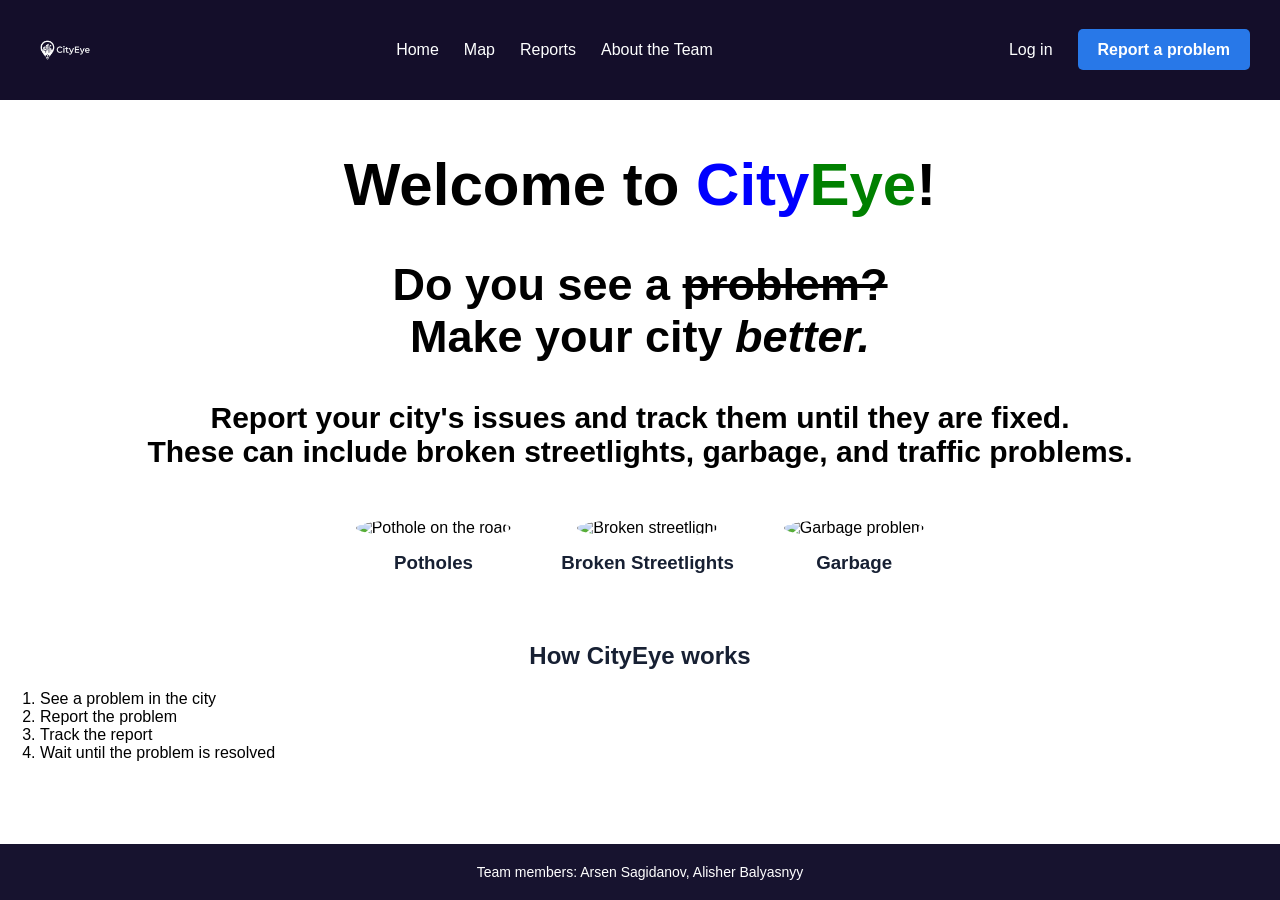
==== index.html @ 59727712 "Rename home.html to index.html" ====
<!DOCTYPE html>
<html lang="en">
<head>
    <meta charset="UTF-8">
    <meta name="viewport" content="width=device-width, initial-scale=1.0">
    <title>CityEye - Home</title>
    <link rel="stylesheet" href="style.css">
</head>
<body>
<nav class="navbar">
            
            <div class="logo">
            <img src="/photo/logo.png" 
                alt="CityEye Logo"></div>

                <ul class="nav-links">
                <li><a href="home.html">Home</a></li>
                <li><a href="map.html">Map</a></li>
                <li><a href="reports.html">Reports</a></li>
                <li><a href="about.html">About the Team</a></li>
                </ul>
            <ul class = "right-links">
                <li><a href="login.html" class="login-link">Log in</a></li>
                <li><a href="report.html" class ="report-button">Report a problem</a></li>
            </ul>
            </nav>
<main>
<div class="welcome">
    <h1>Welcome to
    <span class="city">City</span><span class="eye">Eye</span>!
    </h1>
    <h2>Do you see a <s>problem?</s>
    <br>Make your city <em>better.</em>
    </h2>
    <p>Report your city's issues and track them until they are fixed.<br>These can include broken streetlights, garbage, and traffic problems.</p>
</div>

<section class="problem-images">

    <div class="problem-image">
        <img src="photo/pothole.jpg" alt="Pothole on the road">
        <h3>Potholes</h3>
    </div>

    <div class="problem-image">
        <img src="photo/streetlight.jpg" alt="Broken streetlight">
        <h3>Broken Streetlights</h3>
    </div>

    <div class="problem-image">
        <img src="photo/garbage.jpg" alt="Garbage problem">
        <h3>Garbage</h3>
    </div>

</section>

<h2 id="main-title">How CityEye works</h2>

<ol>
    <li>See a problem in the city</li>
    <li>Report the problem</li>
    <li>Track the report</li>
    <li>Wait until the problem is resolved</li>
</ol>
</main>
<footer>
        <p>Team members: Arsen Sagidanov, Alisher Balyasnyy</p>
    </footer>
</body>
</html>
---- style.css ----
body {
    margin: 0;
    font-family: "Segoe UI", sans-serif;
    min-height: 100vh;
    display: flex;
    flex-direction: column;
}

/* ---- Navbar ---- */

.navbar {
    display: flex;
    justify-content: space-between;
    align-items: center;
    background-color: hsl(253, 49%, 11%);
    color: rgb(248, 255, 247);
    padding: 15px 30px;
    font-family: "Saira", sans-serif;
}

.nav-links,
.right-links {
    list-style: none;
    display: flex;
    align-items: center;
    gap: 25px;
    margin: 0;
    padding: 0;
}

.nav-links a,
.right-links a {
    color: rgb(254, 255, 255);
    text-decoration: none;
}

.nav-links a:hover,
.right-links a:hover {
    color: rgb(253, 255, 253);
    text-decoration: underline;
}

.logo {
    display: flex;
    align-items: center;
}

.logo img {
    height: 70px;
    width: 70px;
    object-fit: contain;
}


/* ---- Main ---- */

main {
    flex: 1;
}


/* ---- Map ---- */

.map-page {
    background-color: #f5f7fb;
    min-height: calc(100vh - 70px);
    padding: 40px 50px;
}

.map-title {
    max-width: 1400px;
    margin: 0 auto 25px;
}

.map-title h1 {
    margin: 0;
    font-size: 34px;
    color: #172033;
}

.map-title p {
    margin-top: 8px;
    color: #697386;
    font-size: 16px;
}

.map {
    position: relative;
    max-width: 1400px;
    height: 650px;
    margin: auto;
    overflow: hidden;
    border-radius: 20px;
    background-color: #ddd;
    box-shadow: 0 8px 25px rgba(0, 0, 0, 0.1);
}

.map img {
    width: 100%;
    height: 100%;
    object-fit: cover;
}

.marker {
    position: absolute;
    font-size: 32px;
    transform: translate(-50%, -50%);
}

.marker-red {
    color: #ef4444;
}

.marker-yellow {
    color: #f59e0b;
}

.marker-green {
    color: #22c55e;
}

.marker-1 {
    top: 25%;
    left: 35%;
}

.marker-2 {
    top: 35%;
    left: 60%;
}

.marker-3 {
    top: 55%;
    left: 30%;
}

.marker-4 {
    top: 70%;
    left: 55%;
}

.marker-5 {
    top: 45%;
    left: 78%;
}


/* ---- Map Legend ---- */

.legend {
    position: absolute;
    bottom: 20px;
    left: 20px;
    display: flex;
    gap: 20px;
    padding: 13px 18px;
    background-color: white;
    border-radius: 10px;
    box-shadow: 0 3px 10px rgba(0, 0, 0, 0.15);
}

.legend span {
    display: flex;
    align-items: center;
    gap: 7px;
    font-size: 14px;
    color: #343b4d;
    white-space: nowrap;
}

.legend i {
    width: 11px;
    height: 11px;
    display: inline-block;
    border-radius: 50%;
}

.red-dot {
    background-color: #ef4444;
}

.yellow-dot {
    background-color: #f59e0b;
}

.green-dot {
    background-color: #22c55e;
}


/* ---- Buttons ---- */

.report-button {
    padding: 12px 20px;
    background-color: #2878e8;
    color: white;
    text-decoration: none;
    border-radius: 5px;
    font-weight: bold;
}

.report-button:hover {
    background-color: #1a5bb8;
}


/* ---- Register Form ---- */

.register-form {
    max-width: 210px;
    margin: 57px auto;
    padding: 40px;
    background: #ffffff;
    border-radius: 15px;
    box-shadow: 0 4px 15px rgba(36, 10, 52, 0.1);
    font-family: sans-serif;
}

.register-form h1 {
    text-align: center;
    margin-bottom: 20px;
    color: #000000;
}

.register-form div {
    display: flex;
    flex-direction: column;
    margin-bottom: 2px;
}


/* ---- Login Form ---- */

.login-form {
    max-width: 200px;
    margin: 57px auto;
    padding: 40px;
    background: #ffffff;
    border-radius: 30px;
    box-shadow: 0 4px 15px rgba(156, 98, 193, 0.1);
    font-family: sans-serif;
}

.login-form p {
    text-align: center;
    margin-bottom: 20px;
    color: #000000;
}


/* ---- Home ---- */

.welcome {
    text-align: center;
    margin-top: 50px;
    font-weight: bold;
    font-size: 30px;
    font-family: "Saira", sans-serif;
}

.city {
    color: blue;
}

.eye {
    color: green;
}

.problem-images {
    display: flex;
    justify-content: center;
    gap: 50px;
    margin: 50px auto;
}

.problem-image {
    text-align: center;
}

.problem-image img {
    width: 180px;
    height: 180px;
    object-fit: cover;
    border-radius: 50%;
}

.problem-image h3 {
    margin-top: 15px;
    color: #172033;
}


/* ---- Report Form ---- */

.report-form {
    max-width: 400px;
    margin: 50px auto;
    padding: 30px;
    background: #ffffff;
    border-radius: 15px;
    box-shadow: 0 4px 15px rgba(36, 10, 52, 0.1);
    font-family: sans-serif;
}

.report-form h1 {
    text-align: center;
}


/* ---- Reports Page ---- */

.reports-page {
    background-color: #f5f7fb;
    min-height: calc(100vh - 70px);
    padding: 40px 50px;
}

.reports-title {
    max-width: 1200px;
    margin: 0 auto 30px;
}

.reports-title h1 {
    margin: 0;
    font-size: 34px;
    color: #172033;
}

.reports-title p {
    margin-top: 8px;
    color: #697386;
    font-size: 16px;
}

/* ---- Form Style ---- */

input,
select,
textarea {
    padding: 10px;
    margin: 5px 0 15px;
    border: 1px solid #ccc;
    border-radius: 5px;
}



/* ---- Reports Table ---- */

.content-table {
    border-collapse: collapse;
    margin: 25px auto;
    font-size: 0.9em;
    min-width: 400px;
    border-radius: 5px 5px 0 0;
    overflow: hidden;
    box-shadow: 0 0 20px rgba(0, 0, 0, 0.15);
}

.content-table thead tr {
    background-color: #030c45;
    color: #ffffff;
    text-align: left;
    font-weight: bold;
}

.content-table th,
.content-table td {
    padding: 12px 15px;
}

.content-table tbody tr {
    border-bottom: 1px solid #dddddd;
}

.content-table tbody tr:nth-child(even) {
    background-color: #e4e4e4;
}

.content-table tbody tr:last-of-type {
    border-bottom: 2px solid #030c45;
}


/* ---- About Team ---- */

.team-content {
display: flex;
justify-content: center;
align-items: center;
gap: 50px;
max-width: 1000px;
margin: 40px auto;
}
.photo-box {
margin: 0;
width: 450px;
}
.team-img {
width: 100%;
height: auto;
border-radius: 12px;
box-shadow: 0 4px 15px rgba(0, 0, 0, 0.1);
}
.team-info {
width: 350px;
padding: 30px;
background-color: white;
border-radius: 15px;
box-shadow: 0 4px 15px rgba(0, 0, 0, 0.1);
text-align: center;
}
.team-info h2 {
color: #17132f;
margin-top: 0;
}
.team-info p {
color: #666;
}
.team-card {
margin-top: 25px;
padding: 20px;
background-color: #f5f5f5;
border-radius: 12px;
}
.team-card h3 {
margin: 0 0 8px;
}
.team-card span {
color: #2878d4;
font-weight: bold;
}




/* ---- Footer ---- */

footer {
    background-color: #17132f;
    color: white;
    text-align: center;
    padding: 20px;
    margin-top: 0;
}

footer p {
    margin: 0;
    font-size: 14px;
}   

#main-title {
    color: #172033;
    text-align: center;
}
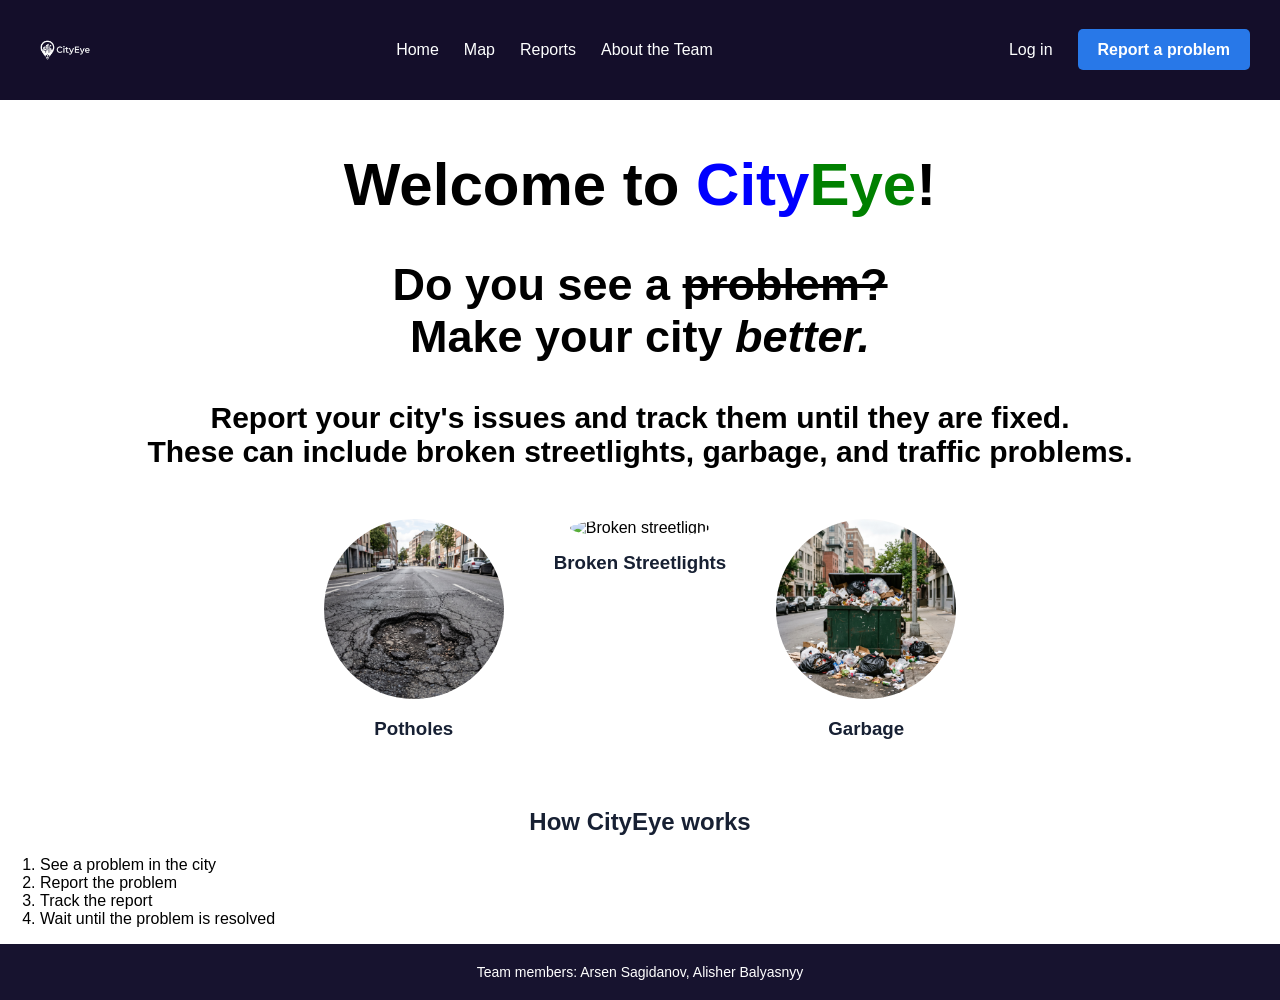
==== commit 59d778c8: "Update index.html" ====
--- a/index.html
+++ b/index.html
@@ -10,11 +10,11 @@
 <nav class="navbar">
             
             <div class="logo">
-            <img src="/photo/logo.png" 
+            <img src="photo/logo.png" 
                 alt="CityEye Logo"></div>
 
                 <ul class="nav-links">
-                <li><a href="home.html">Home</a></li>
+                <li><a href="index.html">Home</a></li>
                 <li><a href="map.html">Map</a></li>
                 <li><a href="reports.html">Reports</a></li>
                 <li><a href="about.html">About the Team</a></li>
@@ -38,17 +38,17 @@
 <section class="problem-images">
 
     <div class="problem-image">
-        <img src="photo/pothole.jpg" alt="Pothole on the road">
+        <img src="photo/Pothole.jpeg" alt="Pothole on the road">
         <h3>Potholes</h3>
     </div>
 
     <div class="problem-image">
-        <img src="photo/streetlight.jpg" alt="Broken streetlight">
+        <img src="photo/Streetlight.jpeg" alt="Broken streetlight">
         <h3>Broken Streetlights</h3>
     </div>
 
     <div class="problem-image">
-        <img src="photo/garbage.jpg" alt="Garbage problem">
+        <img src="photo/Garbage.jpeg" alt="Garbage problem">
         <h3>Garbage</h3>
     </div>
 
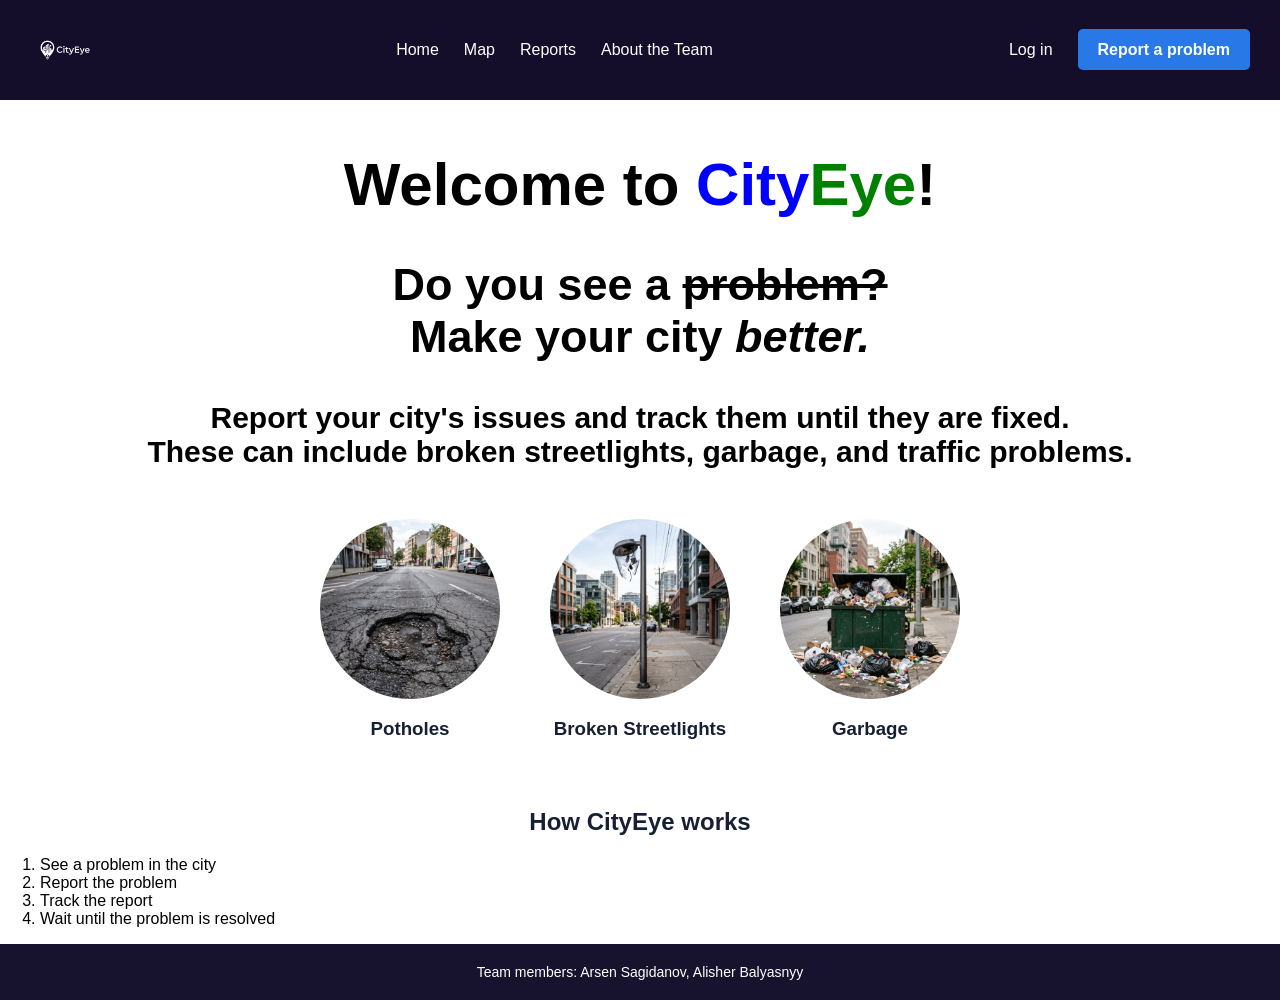
==== commit be2e84d9: "Update index.html" ====
--- a/index.html
+++ b/index.html
@@ -43,7 +43,7 @@
     </div>
 
     <div class="problem-image">
-        <img src="photo/Streetlight.jpeg" alt="Broken streetlight">
+        <img src="photo/BrokenStreetLight.jpeg" alt="Broken streetlight">
         <h3>Broken Streetlights</h3>
     </div>
 
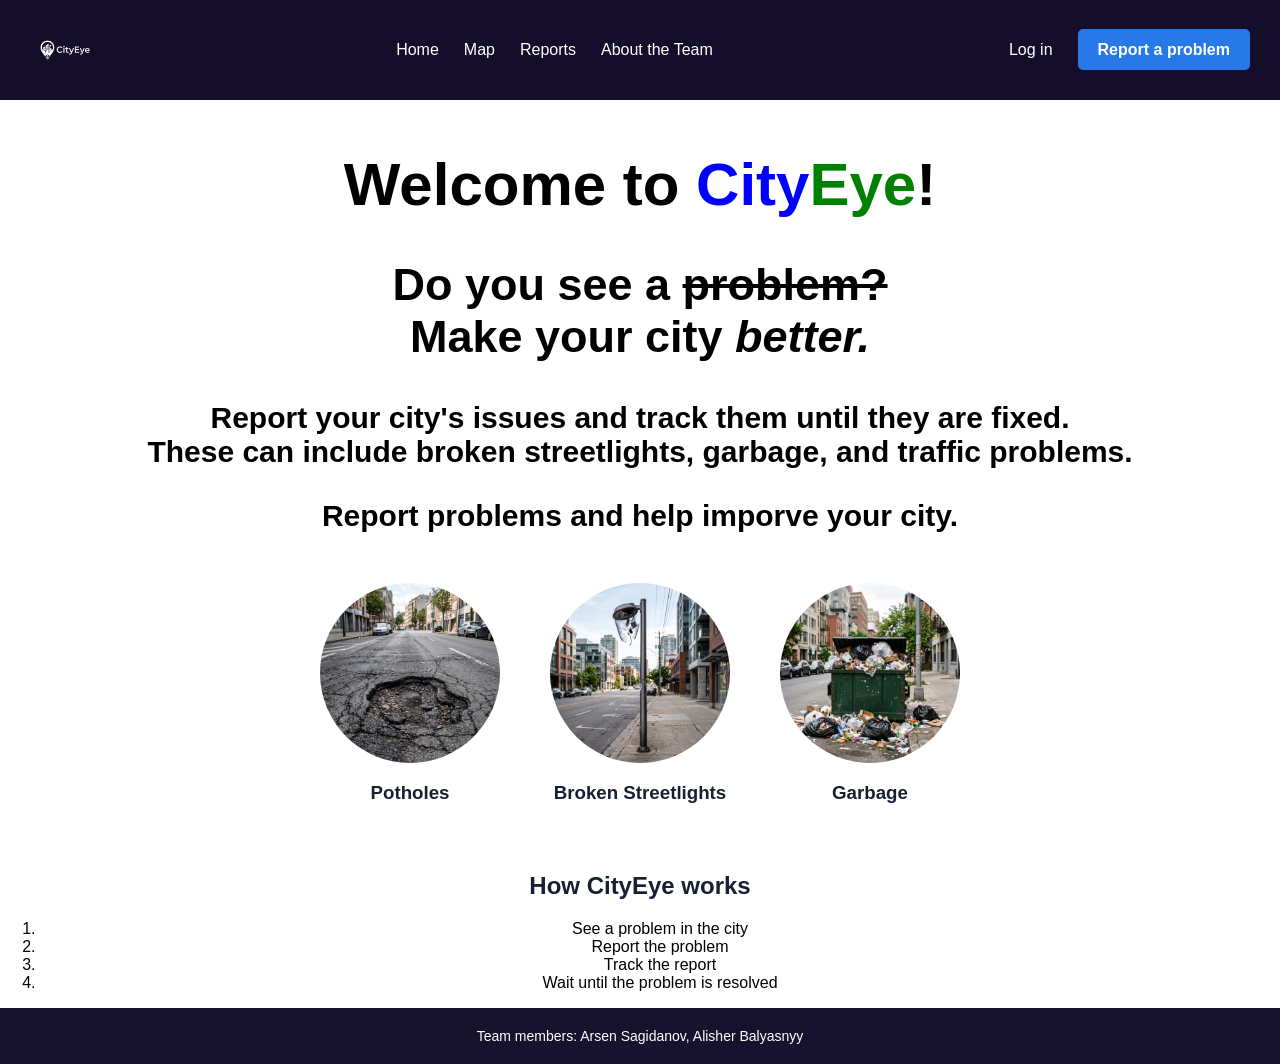
==== commit 0f6ca1be: "Update index.html" ====
--- a/index.html
+++ b/index.html
@@ -33,6 +33,7 @@
     <br>Make your city <em>better.</em>
     </h2>
     <p>Report your city's issues and track them until they are fixed.<br>These can include broken streetlights, garbage, and traffic problems.</p>
+    <p>Report problems and help imporve your city.</p>
 </div>
 
 <section class="problem-images">
@@ -55,13 +56,14 @@
 </section>
 
 <h2 id="main-title">How CityEye works</h2>
-
-<ol>
+<div align="center">
+ <ol type="1">
     <li>See a problem in the city</li>
     <li>Report the problem</li>
     <li>Track the report</li>
     <li>Wait until the problem is resolved</li>
 </ol>
+</div>
 </main>
 <footer>
         <p>Team members: Arsen Sagidanov, Alisher Balyasnyy</p>
